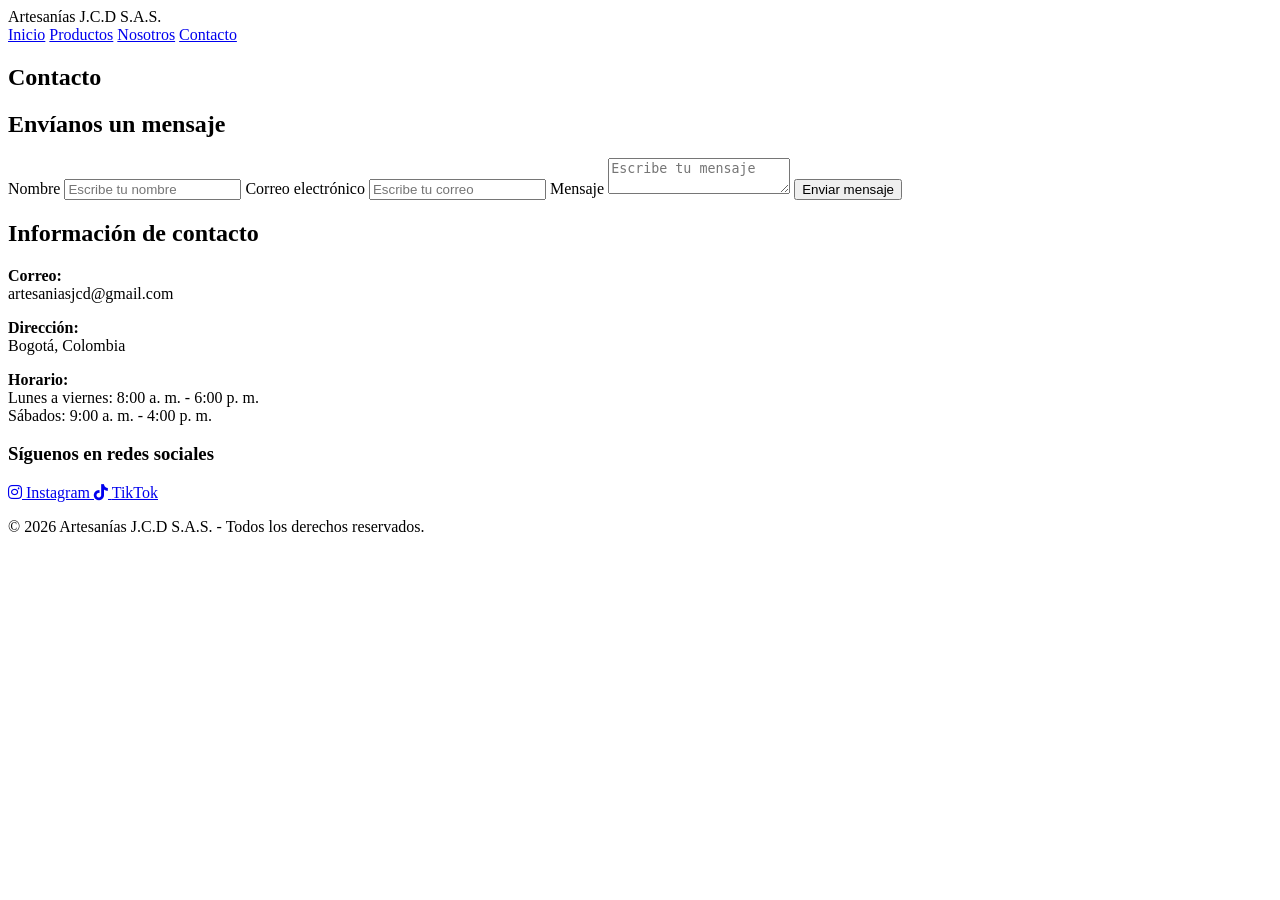
==== contacto.html @ ece06346 "Add files via upload" ====
<!DOCTYPE html>
<html lang="es">

<head>
    <meta charset="UTF-8">
    <meta name="viewport" content="width=device-width, initial-scale=1.0">

    <title>Contacto - Artesanías J.C.D S.A.S.</title>

    <link rel="stylesheet" href="css/estilos.css">

    <link rel="stylesheet"
        href="https://cdnjs.cloudflare.com/ajax/libs/font-awesome/6.5.2/css/all.min.css">

</head>

<body>

    <header>

        <div class="logo">
            Artesanías J.C.D S.A.S.
        </div>

        <nav>
            <a href="index.html">Inicio</a>
            <a href="productos.html">Productos</a>
            <a href="nosotros.html">Nosotros</a>
            <a href="contacto.html" class="activo">Contacto</a>
        </nav>

    </header>


    <main>

        <section class="contacto">

            <h1>Contacto</h1>

            <div class="contacto-contenido">


                <!-- FORMULARIO -->

                <div class="formulario">

                    <h2>Envíanos un mensaje</h2>

                    <form id="formulario-contacto" action="https://formspree.io/f/xbgjrnvz" method="POST">

                        <label for="nombre">Nombre</label>

                        <input
                            type="text"
                            id="nombre"
                            name="nombre"
                            placeholder="Escribe tu nombre"
                        >

                        <label for="correo">Correo electrónico</label>

                        <input
                            type="email"
                            id="correo"
                            name="correo"
                            placeholder="Escribe tu correo"
                        >

                        <label for="mensaje">Mensaje</label>

                        <textarea
                            id="mensaje"
                            name="mensaje"
                            placeholder="Escribe tu mensaje"
                        ></textarea>

                        <button type="submit">
                            Enviar mensaje
                        </button>

                        <p id="mensaje-formulario"></p>

                    </form>

                </div>


                <!-- INFORMACIÓN DE CONTACTO -->

                <div class="informacion-contacto">

                    <h2>Información de contacto</h2>

                    <p>
                        <strong>Correo:</strong><br>
                        artesaniasjcd@gmail.com
                    </p>

                    <p>
                        <strong>Dirección:</strong><br>
                        Bogotá, Colombia
                    </p>

                    <p>
                        <strong>Horario:</strong><br>
                        Lunes a viernes: 8:00 a. m. - 6:00 p. m.<br>
                        Sábados: 9:00 a. m. - 4:00 p. m.
                    </p>


                    <!-- REDES SOCIALES -->

                    <div class="redes-sociales">

                        <h3>Síguenos en redes sociales</h3>

                        <a href="https://www.instagram.com/j.c.d.artesanias?igsi=NG5wYnc1M2ZqN2w1" target="_blank">
                            <i class="fa-brands fa-instagram"></i>
                            <span>Instagram</span>
                        </a>

                        <a href="https://www.tiktok.com/@artesanas.j.c.d" target="_blank">
                            <i class="fa-brands fa-tiktok"></i>
                            <span>TikTok</span>
                        </a>

                    </div>

                </div>

            </div>

        </section>

    </main>


    <footer>

        <p>
            © 2026 Artesanías J.C.D S.A.S. - Todos los derechos reservados.
        </p>

    </footer>
    
    <script>

const formulario = document.getElementById("formulario-contacto");
const mensaje = document.getElementById("mensaje-formulario");

formulario.addEventListener("submit", async function(event) {

    event.preventDefault();

    const datos = new FormData(formulario);

    try {

        const respuesta = await fetch(formulario.action, {
            method: "POST",
            body: datos,
            headers: {
                "Accept": "application/json"
            }
        });

        if (respuesta.ok) {

            mensaje.textContent = "¡Mensaje enviado correctamente!";
            mensaje.style.color = "#8b5e3c";

            formulario.reset();

        } else {

            mensaje.textContent = "No se pudo enviar el mensaje. Inténtalo nuevamente.";
            mensaje.style.color = "red";

        }

    } catch (error) {

        mensaje.textContent = "Ocurrió un error. Inténtalo nuevamente.";
        mensaje.style.color = "red";

    }

});

</script>
</body>

</html>
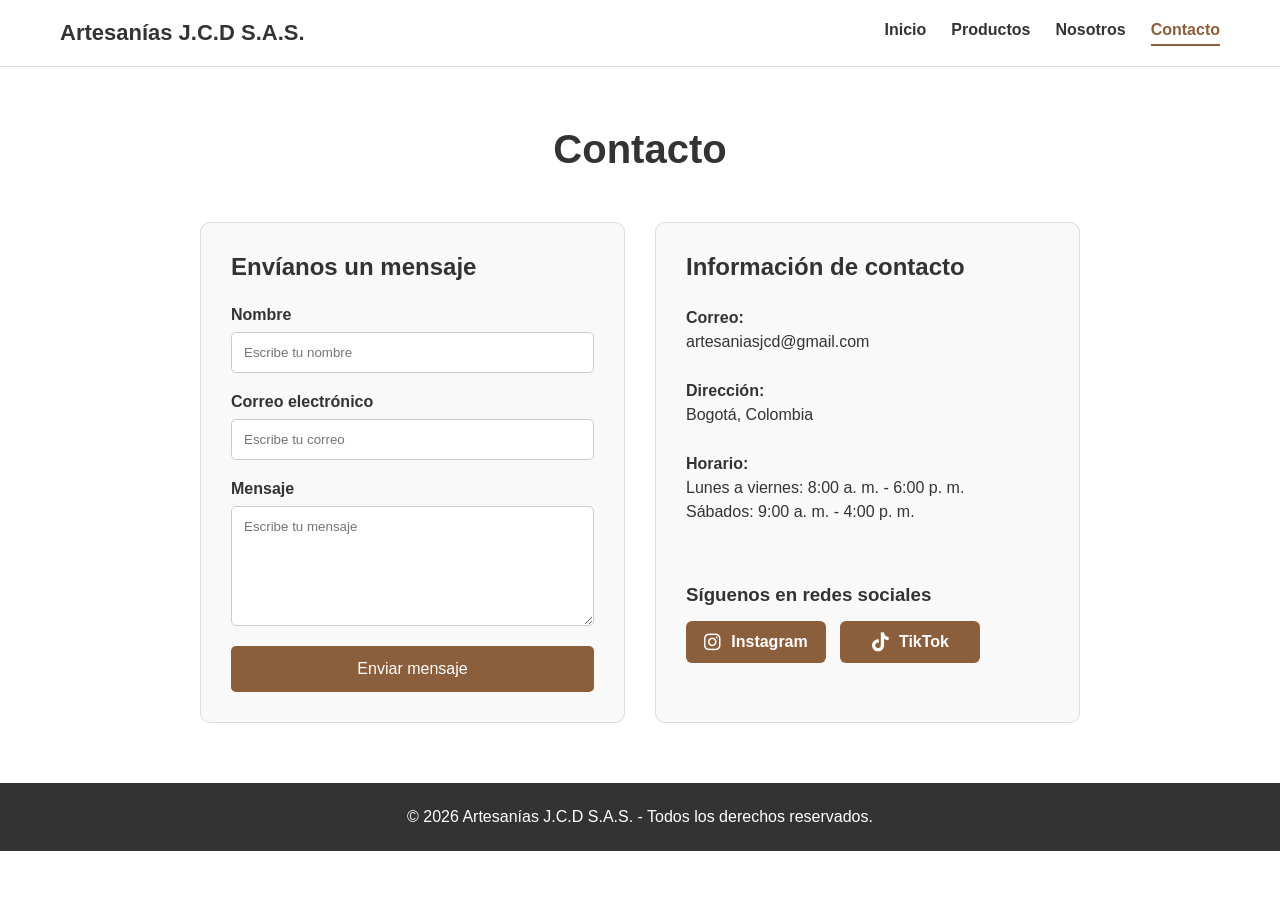
==== commit 83c5459d: "De ./css a ./CSS" ====
--- a/contacto.html
+++ b/contacto.html
@@ -7,7 +7,7 @@
 
     <title>Contacto - Artesanías J.C.D S.A.S.</title>
 
-    <link rel="stylesheet" href="css/estilos.css">
+    <link rel="stylesheet" href="./CSS/estilos.css">
 
     <link rel="stylesheet"
         href="https://cdnjs.cloudflare.com/ajax/libs/font-awesome/6.5.2/css/all.min.css">
@@ -191,4 +191,4 @@
 </script>
 </body>
 
-</html>+</html>
--- a/CSS/estilos.css
+++ b/CSS/estilos.css
@@ -0,0 +1,659 @@
+* {
+    margin: 0;
+    padding: 0;
+    box-sizing: border-box;
+}
+
+body {
+    font-family: Arial, sans-serif;
+    color: #333;
+    background-color: #ffffff;
+}
+
+header {
+    display: flex;
+    justify-content: space-between;
+    align-items: center;
+    padding: 20px 60px;
+    background-color: #ffffff;
+    border-bottom: 1px solid #ddd;
+}
+
+.logo {
+    font-size: 22px;
+    font-weight: bold;
+}
+
+nav {
+    display: flex;
+    gap: 25px;
+}
+
+nav a {
+    text-decoration: none;
+    color: #333;
+    font-weight: bold;
+}
+
+nav a:hover {
+    color: #8b5e3c;
+}
+
+nav a.activo {
+    color: #8b5e3c;
+    border-bottom: 2px solid #8b5e3c;
+    padding-bottom: 5px;
+}
+
+/* ==============================
+   PÁGINA DE INICIO
+   ============================== */
+
+.inicio {
+    min-height: 520px;
+    padding: 60px;
+
+    background-color: #f5eee8;
+
+    display: flex;
+    align-items: center;
+}
+
+.inicio-contenido {
+    width: 100%;
+    max-width: 1200px;
+    margin: auto;
+
+    display: flex;
+    align-items: center;
+    justify-content: space-between;
+
+    gap: 60px;
+}
+
+.inicio-texto {
+    flex: 1;
+    max-width: 600px;
+}
+
+.inicio-etiqueta {
+    font-size: 14px !important;
+    font-weight: bold;
+    letter-spacing: 2px;
+    color: #8b5e3c;
+    margin-bottom: 15px !important;
+}
+
+.inicio h1 {
+    font-size: 52px;
+    margin-bottom: 25px;
+}
+
+.inicio p {
+    font-size: 20px;
+    line-height: 1.6;
+    margin-bottom: 30px;
+}
+
+.inicio-imagen {
+    flex: 0 0 380px;
+    max-width: 380px;
+}
+
+.inicio-imagen img {
+    width: 380px;
+    height: 550px;
+    object-fit: cover;
+    object-position: center;
+    border-radius: 12px;
+    display: block;
+}
+
+.boton {
+    display: inline-block;
+
+    padding: 14px 28px;
+
+    background-color: #8b5e3c;
+    color: white;
+
+    text-decoration: none;
+    border-radius: 6px;
+
+    font-weight: bold;
+
+    transition: 0.2s;
+}
+
+.boton:hover {
+    opacity: 0.85;
+    transform: translateY(-2px);
+}
+
+.productos-destacados {
+    padding: 60px;
+    text-align: center;
+}
+
+.productos-destacados h2 {
+    font-size: 32px;
+    margin-bottom: 40px;
+}
+
+.productos-destacados h1 {
+    font-size: 40px;
+    margin-bottom: 50px;
+}
+
+.productos {
+    display: flex;
+    justify-content: center;
+    gap: 25px;
+    flex-wrap: nowrap;
+}
+
+.producto {
+    width: 250px;
+    min-height: 430px;
+
+    padding: 20px;
+
+    border: 1px solid #ddd;
+    border-radius: 10px;
+
+    background-color: white;
+
+    display: flex;
+    flex-direction: column;
+}
+
+.imagen-producto {
+    height: 220px;
+    display: flex;
+    align-items: center;
+    justify-content: center;
+    background-color: #eee;
+    margin-bottom: 20px;
+    overflow: hidden;
+    border-radius: 6px;
+}
+
+.imagen-producto img {
+    width: 100%;
+    height: 100%;
+    object-fit: cover;
+    display: block;
+}
+
+.producto h3 {
+    margin-bottom: 10px;
+}
+
+.producto p {
+    margin-bottom: 15px;
+    line-height: 1.5;
+}
+
+.boton-producto {
+    display: inline-block;
+
+    margin-top: auto;
+
+    padding: 10px 18px;
+
+    background-color: #8b5e3c;
+    color: white;
+
+    text-decoration: none;
+    text-align: center;
+
+    border-radius: 5px;
+
+    font-weight: bold;
+    font-size: 14px;
+}
+
+.boton-producto {
+    display: inline-block;
+
+    padding: 10px 18px;
+
+    background-color: #8b5e3c;
+    color: white;
+
+    text-decoration: none;
+    border-radius: 5px;
+
+    font-weight: bold;
+    font-size: 14px;
+}
+
+.boton-producto:hover {
+    opacity: 0.85;
+}
+
+footer {
+    padding: 25px;
+    text-align: center;
+    background-color: #333;
+    color: white;
+}
+
+.imagen-producto img {
+    width: 100%;
+    height: 200px;
+    object-fit: cover;
+    display: block;
+}
+.nosotros {
+    padding: 60px;
+    max-width: 1000px;
+    margin: auto;
+}
+
+.nosotros h1 {
+    text-align: center;
+    font-size: 40px;
+    margin-bottom: 50px;
+}
+
+.informacion {
+    display: flex;
+    flex-direction: column;
+    gap: 30px;
+}
+
+.bloque {
+    padding: 30px;
+    border: 1px solid #ddd;
+    border-radius: 10px;
+    background-color: #f9f9f9;
+}
+
+.bloque h2 {
+    margin-bottom: 15px;
+    color: #8b5e3c;
+}
+
+.bloque p {
+    line-height: 1.7;
+}
+.contacto {
+    padding: 60px;
+    max-width: 1000px;
+    margin: auto;
+}
+
+.contacto h1 {
+    text-align: center;
+    font-size: 40px;
+    margin-bottom: 50px;
+}
+
+.contacto-contenido {
+    display: flex;
+    gap: 30px;
+}
+
+.formulario,
+.informacion-contacto {
+    flex: 1;
+    padding: 30px;
+    border: 1px solid #ddd;
+    border-radius: 10px;
+    background-color: #f9f9f9;
+}
+
+.formulario h2,
+.informacion-contacto h2 {
+    margin-bottom: 25px;
+}
+
+.formulario form {
+    display: flex;
+    flex-direction: column;
+}
+
+.formulario label {
+    margin-bottom: 8px;
+    font-weight: bold;
+}
+
+.formulario input,
+.formulario textarea {
+    padding: 12px;
+    margin-bottom: 20px;
+    border: 1px solid #ccc;
+    border-radius: 5px;
+    font-family: Arial, sans-serif;
+}
+
+.formulario textarea {
+    height: 120px;
+    resize: vertical;
+}
+
+.formulario button {
+    padding: 14px;
+    border: none;
+    border-radius: 5px;
+    background-color: #8b5e3c;
+    color: white;
+    font-size: 16px;
+    cursor: pointer;
+}
+
+.formulario button:hover {
+    opacity: 0.85;
+}
+
+.informacion-contacto p {
+    margin-bottom: 25px;
+    line-height: 1.5;
+}
+.proceso {
+    margin-top: 50px;
+    padding: 30px;
+    border: 1px solid #ddd;
+    border-radius: 10px;
+    background-color: #f9f9f9;
+    text-align: center;
+}
+
+.proceso h2 {
+    color: #8b5e3c;
+    margin-bottom: 15px;
+}
+
+.proceso p {
+    line-height: 1.7;
+    margin-bottom: 25px;
+}
+
+.proceso-imagen img {
+    width: 100%;
+    max-width: 800px;
+    height: 400px;
+    object-fit: cover;
+    border-radius: 10px;
+}
+
+.porque-elegirnos {
+    padding: 60px;
+    text-align: center;
+    background-color: #f9f9f9;
+}
+
+.porque-elegirnos h2 {
+    font-size: 32px;
+    margin-bottom: 40px;
+}
+
+.razones {
+    max-width: 1000px;
+    margin: auto;
+
+    display: flex;
+    justify-content: center;
+    gap: 30px;
+}
+
+.razon {
+    flex: 1;
+    padding: 30px;
+
+    background-color: white;
+    border: 1px solid #ddd;
+    border-radius: 10px;
+}
+
+.razon i {
+    font-size: 35px;
+    color: #8b5e3c;
+    margin-bottom: 20px;
+}
+
+.razon h3 {
+    margin-bottom: 15px;
+}
+
+.razon p {
+    line-height: 1.6;
+}
+
+.productos-pagina {
+    padding: 60px;
+    max-width: 1200px;
+    margin: auto;
+    text-align: center;
+}
+
+.productos-pagina h1 {
+    font-size: 40px;
+    margin-bottom: 15px;
+}
+
+.descripcion-productos {
+    font-size: 18px;
+    line-height: 1.6;
+    margin-bottom: 50px;
+}
+
+.catalogo {
+    display: grid;
+    grid-template-columns: repeat(2, 1fr);
+    gap: 30px;
+}
+
+.producto-catalogo {
+    display: flex;
+    gap: 25px;
+
+    padding: 20px;
+
+    border: 1px solid #ddd;
+    border-radius: 10px;
+
+    background-color: #f9f9f9;
+
+    text-align: left;
+}
+
+.imagen-catalogo {
+    width: 200px;
+    min-width: 200px;
+    height: 250px;
+
+    overflow: hidden;
+    border-radius: 8px;
+}
+
+.imagen-catalogo img {
+    width: 100%;
+    height: 100%;
+
+    object-fit: cover;
+}
+
+.info-producto {
+    display: flex;
+    flex-direction: column;
+}
+
+.info-producto h2 {
+    margin-bottom: 15px;
+}
+
+.info-producto p {
+    line-height: 1.5;
+    margin-bottom: 15px;
+}
+
+.precio {
+    font-size: 20px;
+    font-weight: bold;
+    color: #8b5e3c;
+}
+
+.info-producto .boton-producto {
+    margin-top: auto;
+    width: fit-content;
+}
+
+@media (max-width: 768px) {
+
+    .porque-elegirnos {
+        padding: 40px 20px;
+    }
+
+    .razones {
+        flex-direction: column;
+        gap: 20px;
+    }
+
+    .razon {
+        width: 100%;
+    }
+
+        .inicio {
+        padding: 40px 20px;
+    }
+
+    .inicio-contenido {
+        flex-direction: column;
+        gap: 35px;
+        text-align: center;
+    }
+
+    .inicio h1 {
+        font-size: 38px;
+    }
+
+    .inicio p {
+        font-size: 17px;
+    }
+
+    .inicio-imagen {
+        width: 100%;
+        max-width: 380px;
+    }
+
+    .inicio-imagen img {
+        width: 100%;
+        height: 500px;
+        object-fit: cover;
+        border-radius: 12px;
+    }
+
+    header {
+        flex-direction: column;
+        gap: 15px;
+        padding: 20px;
+    }
+
+    nav {
+        gap: 15px;
+        flex-wrap: wrap;
+        justify-content: center;
+    }
+
+    .inicio {
+        min-height: 400px;
+        padding: 30px 20px;
+    }
+
+    .inicio h1 {
+        font-size: 35px;
+    }
+
+    .inicio p {
+        font-size: 17px;
+    }
+
+    .productos-destacados {
+        padding: 40px 20px;
+    }
+
+    .productos {
+        flex-wrap: wrap;
+    }
+
+    .producto {
+        width: 45%;
+    }
+
+    .nosotros {
+        padding: 40px 20px;
+    }
+
+    .contacto {
+        padding: 40px 20px;
+    }
+
+    .contacto-contenido {
+        flex-direction: column;
+    }
+
+    .proceso-imagen img {
+        height: 300px;
+    }
+
+        .productos-pagina {
+        padding: 40px 20px;
+    }
+
+    .catalogo {
+        grid-template-columns: 1fr;
+    }
+
+    .producto-catalogo {
+        flex-direction: column;
+    }
+
+    .imagen-catalogo {
+        width: 100%;
+        height: 300px;
+    }
+
+    .info-producto .boton-producto {
+        width: 100%;
+        margin-top: 10px;
+    }
+
+}
+.redes-sociales {
+    margin-top: 60px;
+}
+
+.redes-sociales h3 {
+    margin-bottom: 15px;
+}
+
+.redes-sociales a {
+    display: inline-flex;
+    align-items: center;
+    justify-content: center;
+    gap: 10px;
+
+    width: 140px;
+    height: 42px;
+
+    margin-right: 10px;
+    margin-bottom: 10px;
+
+    background-color: #8b5e3c;
+    color: white;
+
+    text-decoration: none;
+    border-radius: 6px;
+
+    font-weight: bold;
+}
+
+.redes-sociales a:hover {
+    opacity: 0.85;
+}
+
+.redes-sociales i {
+    font-size: 19px;
+}
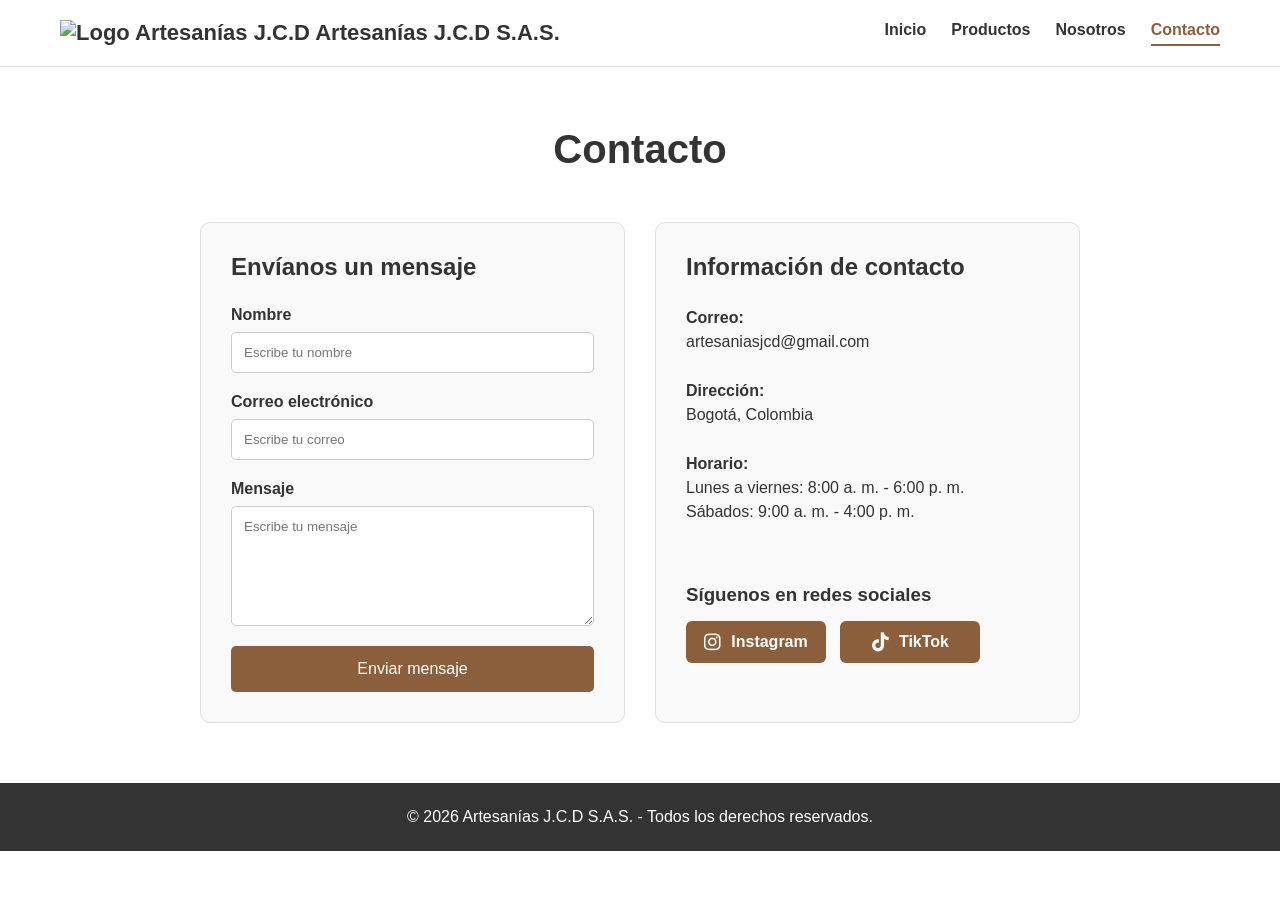
==== commit 6fc41dee: "Update logo and fix HTML structure in contacto.html Updated the logo in the header and ensured HTML " ====
--- a/contacto.html
+++ b/contacto.html
@@ -19,7 +19,8 @@
     <header>
 
         <div class="logo">
-            Artesanías J.C.D S.A.S.
+            <img src="./img/Logo.png" alt="Logo Artesanías J.C.D">
+            <span>Artesanías J.C.D S.A.S.</span>
         </div>
 
         <nav>
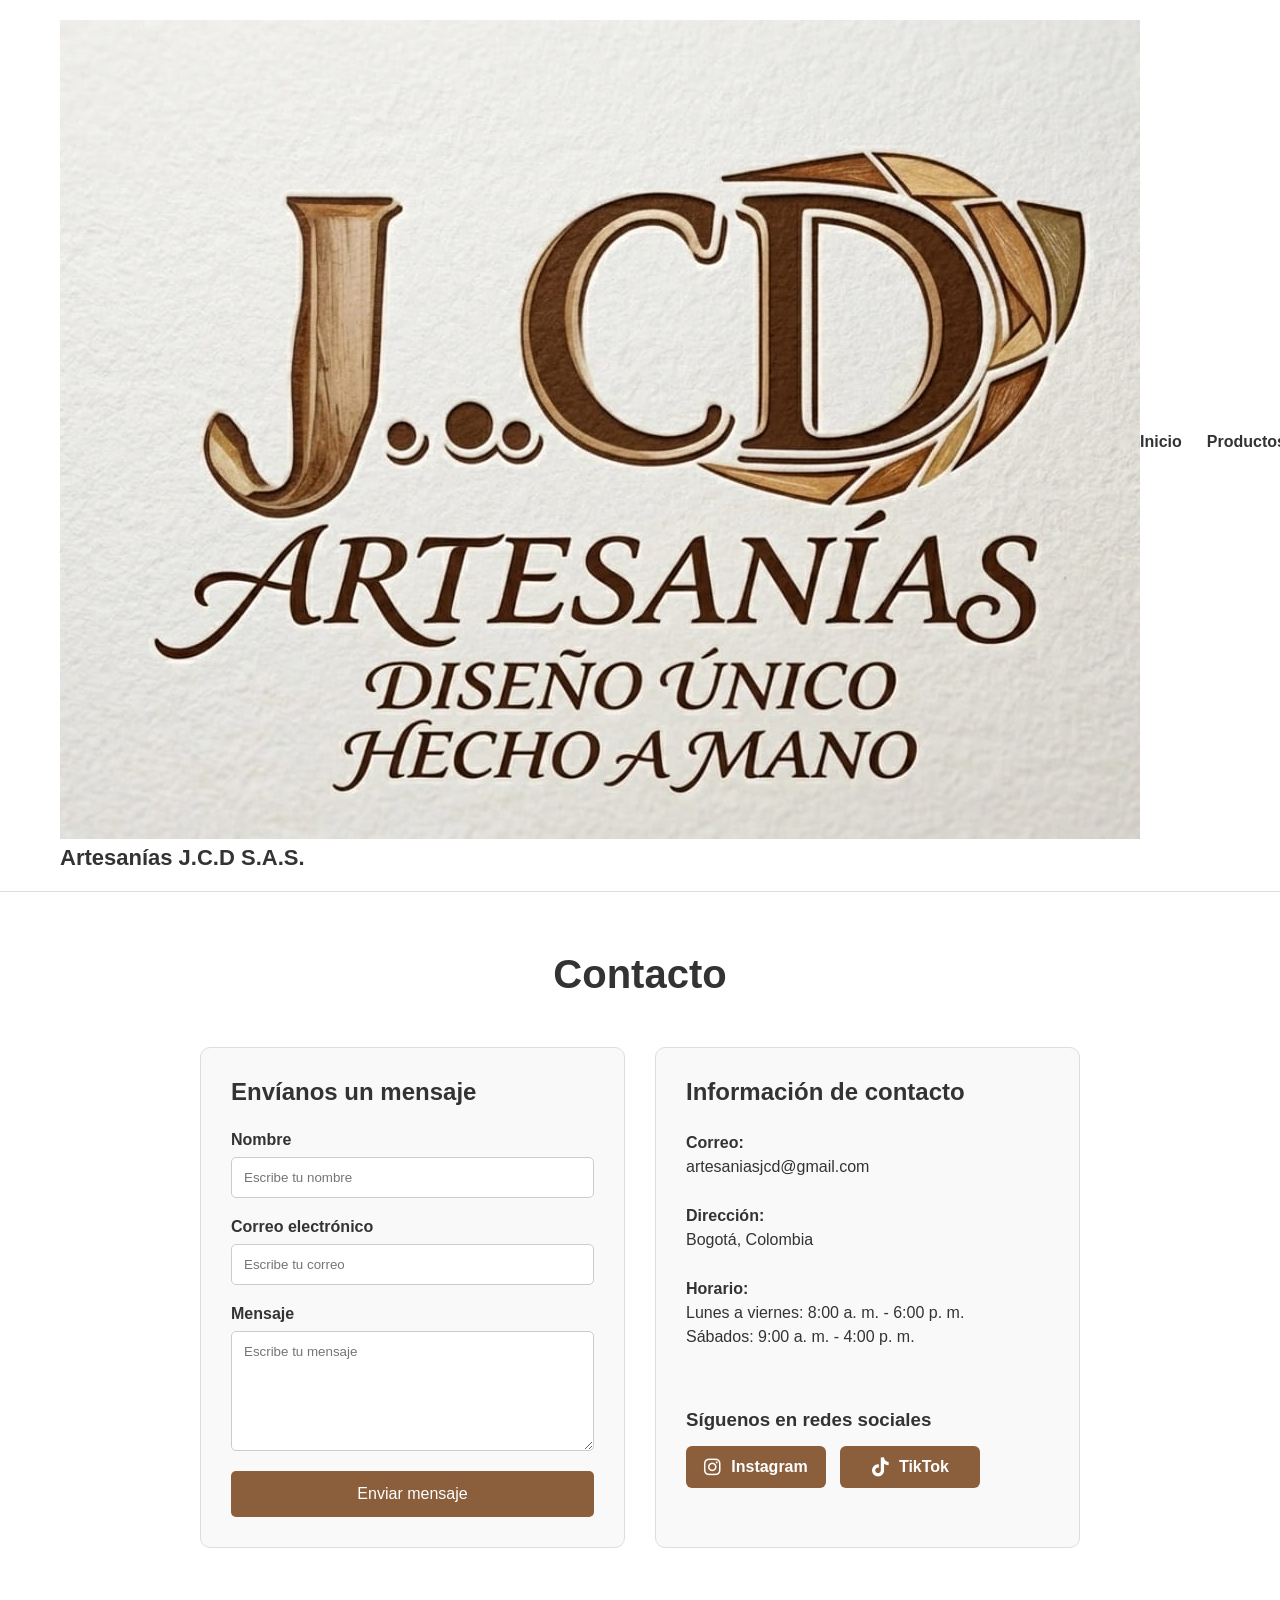
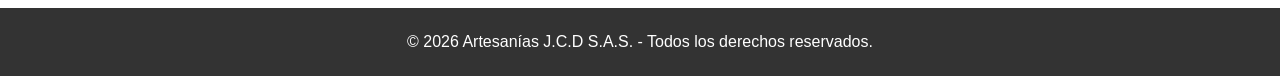
==== commit 0061ec4e: "Change logo image from Logo.png to Logo.jpeg Updated the logo image source from Logo.png to Logo.jpe" ====
--- a/contacto.html
+++ b/contacto.html
@@ -19,7 +19,7 @@
     <header>
 
         <div class="logo">
-            <img src="./img/Logo.png" alt="Logo Artesanías J.C.D">
+            <img src="./img/Logo.jpeg" alt="Logo Artesanías J.C.D">
             <span>Artesanías J.C.D S.A.S.</span>
         </div>
 
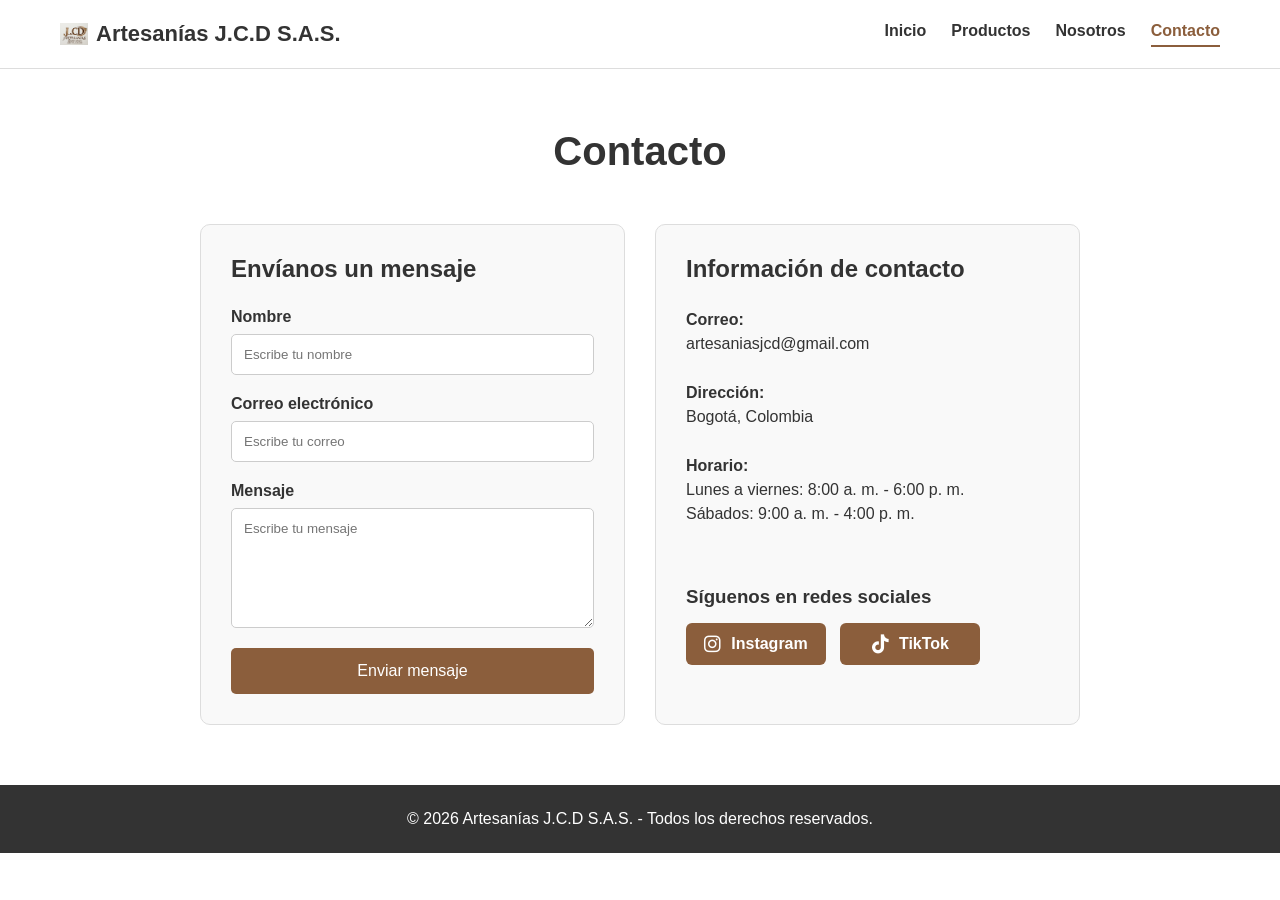
==== commit 245be58c: "Guardar cambios locales" ====
--- a/contacto.html
+++ b/contacto.html
@@ -1,195 +1,195 @@
-<!DOCTYPE html>
-<html lang="es">
-
-<head>
-    <meta charset="UTF-8">
-    <meta name="viewport" content="width=device-width, initial-scale=1.0">
-
-    <title>Contacto - Artesanías J.C.D S.A.S.</title>
-
-    <link rel="stylesheet" href="./CSS/estilos.css">
-
-    <link rel="stylesheet"
-        href="https://cdnjs.cloudflare.com/ajax/libs/font-awesome/6.5.2/css/all.min.css">
-
-</head>
-
-<body>
-
-    <header>
-
-        <div class="logo">
-            <img src="./img/Logo.jpeg" alt="Logo Artesanías J.C.D">
-            <span>Artesanías J.C.D S.A.S.</span>
-        </div>
-
-        <nav>
-            <a href="index.html">Inicio</a>
-            <a href="productos.html">Productos</a>
-            <a href="nosotros.html">Nosotros</a>
-            <a href="contacto.html" class="activo">Contacto</a>
-        </nav>
-
-    </header>
-
-
-    <main>
-
-        <section class="contacto">
-
-            <h1>Contacto</h1>
-
-            <div class="contacto-contenido">
-
-
-                <!-- FORMULARIO -->
-
-                <div class="formulario">
-
-                    <h2>Envíanos un mensaje</h2>
-
-                    <form id="formulario-contacto" action="https://formspree.io/f/xbgjrnvz" method="POST">
-
-                        <label for="nombre">Nombre</label>
-
-                        <input
-                            type="text"
-                            id="nombre"
-                            name="nombre"
-                            placeholder="Escribe tu nombre"
-                        >
-
-                        <label for="correo">Correo electrónico</label>
-
-                        <input
-                            type="email"
-                            id="correo"
-                            name="correo"
-                            placeholder="Escribe tu correo"
-                        >
-
-                        <label for="mensaje">Mensaje</label>
-
-                        <textarea
-                            id="mensaje"
-                            name="mensaje"
-                            placeholder="Escribe tu mensaje"
-                        ></textarea>
-
-                        <button type="submit">
-                            Enviar mensaje
-                        </button>
-
-                        <p id="mensaje-formulario"></p>
-
-                    </form>
-
-                </div>
-
-
-                <!-- INFORMACIÓN DE CONTACTO -->
-
-                <div class="informacion-contacto">
-
-                    <h2>Información de contacto</h2>
-
-                    <p>
-                        <strong>Correo:</strong><br>
-                        artesaniasjcd@gmail.com
-                    </p>
-
-                    <p>
-                        <strong>Dirección:</strong><br>
-                        Bogotá, Colombia
-                    </p>
-
-                    <p>
-                        <strong>Horario:</strong><br>
-                        Lunes a viernes: 8:00 a. m. - 6:00 p. m.<br>
-                        Sábados: 9:00 a. m. - 4:00 p. m.
-                    </p>
-
-
-                    <!-- REDES SOCIALES -->
-
-                    <div class="redes-sociales">
-
-                        <h3>Síguenos en redes sociales</h3>
-
-                        <a href="https://www.instagram.com/j.c.d.artesanias?igsi=NG5wYnc1M2ZqN2w1" target="_blank">
-                            <i class="fa-brands fa-instagram"></i>
-                            <span>Instagram</span>
-                        </a>
-
-                        <a href="https://www.tiktok.com/@artesanas.j.c.d" target="_blank">
-                            <i class="fa-brands fa-tiktok"></i>
-                            <span>TikTok</span>
-                        </a>
-
-                    </div>
-
-                </div>
-
-            </div>
-
-        </section>
-
-    </main>
-
-
-    <footer>
-
-        <p>
-            © 2026 Artesanías J.C.D S.A.S. - Todos los derechos reservados.
-        </p>
-
-    </footer>
-    
-    <script>
-
-const formulario = document.getElementById("formulario-contacto");
-const mensaje = document.getElementById("mensaje-formulario");
-
-formulario.addEventListener("submit", async function(event) {
-
-    event.preventDefault();
-
-    const datos = new FormData(formulario);
-
-    try {
-
-        const respuesta = await fetch(formulario.action, {
-            method: "POST",
-            body: datos,
-            headers: {
-                "Accept": "application/json"
-            }
-        });
-
-        if (respuesta.ok) {
-
-            mensaje.textContent = "¡Mensaje enviado correctamente!";
-            mensaje.style.color = "#8b5e3c";
-
-            formulario.reset();
-
-        } else {
-
-            mensaje.textContent = "No se pudo enviar el mensaje. Inténtalo nuevamente.";
-            mensaje.style.color = "red";
-
-        }
-
-    } catch (error) {
-
-        mensaje.textContent = "Ocurrió un error. Inténtalo nuevamente.";
-        mensaje.style.color = "red";
-
-    }
-
-});
-
-</script>
-</body>
-
-</html>
+<!DOCTYPE html>
+<html lang="es">
+
+<head>
+    <meta charset="UTF-8">
+    <meta name="viewport" content="width=device-width, initial-scale=1.0">
+
+    <title>Contacto - Artesanías J.C.D S.A.S.</title>
+
+    <link rel="stylesheet" href="./CSS/estilos.css">
+
+    <link rel="stylesheet"
+        href="https://cdnjs.cloudflare.com/ajax/libs/font-awesome/6.5.2/css/all.min.css">
+
+</head>
+
+<body>
+
+    <header>
+
+        <div class="logo">
+            <img src="./img/Logo.jpeg" alt="Logo Artesanías J.C.D">
+            <span>Artesanías J.C.D S.A.S.</span>
+        </div>
+
+        <nav>
+            <a href="index.html">Inicio</a>
+            <a href="productos.html">Productos</a>
+            <a href="nosotros.html">Nosotros</a>
+            <a href="contacto.html" class="activo">Contacto</a>
+        </nav>
+
+    </header>
+
+
+    <main>
+
+        <section class="contacto">
+
+            <h1>Contacto</h1>
+
+            <div class="contacto-contenido">
+
+
+                <!-- FORMULARIO -->
+
+                <div class="formulario">
+
+                    <h2>Envíanos un mensaje</h2>
+
+                    <form id="formulario-contacto" action="https://formspree.io/f/xbgjrnvz" method="POST">
+
+                        <label for="nombre">Nombre</label>
+
+                        <input
+                            type="text"
+                            id="nombre"
+                            name="nombre"
+                            placeholder="Escribe tu nombre"
+                        >
+
+                        <label for="correo">Correo electrónico</label>
+
+                        <input
+                            type="email"
+                            id="correo"
+                            name="correo"
+                            placeholder="Escribe tu correo"
+                        >
+
+                        <label for="mensaje">Mensaje</label>
+
+                        <textarea
+                            id="mensaje"
+                            name="mensaje"
+                            placeholder="Escribe tu mensaje"
+                        ></textarea>
+
+                        <button type="submit">
+                            Enviar mensaje
+                        </button>
+
+                        <p id="mensaje-formulario"></p>
+
+                    </form>
+
+                </div>
+
+
+                <!-- INFORMACIÓN DE CONTACTO -->
+
+                <div class="informacion-contacto">
+
+                    <h2>Información de contacto</h2>
+
+                    <p>
+                        <strong>Correo:</strong><br>
+                        artesaniasjcd@gmail.com
+                    </p>
+
+                    <p>
+                        <strong>Dirección:</strong><br>
+                        Bogotá, Colombia
+                    </p>
+
+                    <p>
+                        <strong>Horario:</strong><br>
+                        Lunes a viernes: 8:00 a. m. - 6:00 p. m.<br>
+                        Sábados: 9:00 a. m. - 4:00 p. m.
+                    </p>
+
+
+                    <!-- REDES SOCIALES -->
+
+                    <div class="redes-sociales">
+
+                        <h3>Síguenos en redes sociales</h3>
+
+                        <a href="https://www.instagram.com/j.c.d.artesanias?igsi=NG5wYnc1M2ZqN2w1" target="_blank">
+                            <i class="fa-brands fa-instagram"></i>
+                            <span>Instagram</span>
+                        </a>
+
+                        <a href="https://www.tiktok.com/@artesanas.j.c.d" target="_blank">
+                            <i class="fa-brands fa-tiktok"></i>
+                            <span>TikTok</span>
+                        </a>
+
+                    </div>
+
+                </div>
+
+            </div>
+
+        </section>
+
+    </main>
+
+
+    <footer>
+
+        <p>
+            © 2026 Artesanías J.C.D S.A.S. - Todos los derechos reservados.
+        </p>
+
+    </footer>
+    
+    <script>
+
+const formulario = document.getElementById("formulario-contacto");
+const mensaje = document.getElementById("mensaje-formulario");
+
+formulario.addEventListener("submit", async function(event) {
+
+    event.preventDefault();
+
+    const datos = new FormData(formulario);
+
+    try {
+
+        const respuesta = await fetch(formulario.action, {
+            method: "POST",
+            body: datos,
+            headers: {
+                "Accept": "application/json"
+            }
+        });
+
+        if (respuesta.ok) {
+
+            mensaje.textContent = "¡Mensaje enviado correctamente!";
+            mensaje.style.color = "#8b5e3c";
+
+            formulario.reset();
+
+        } else {
+
+            mensaje.textContent = "No se pudo enviar el mensaje. Inténtalo nuevamente.";
+            mensaje.style.color = "red";
+
+        }
+
+    } catch (error) {
+
+        mensaje.textContent = "Ocurrió un error. Inténtalo nuevamente.";
+        mensaje.style.color = "red";
+
+    }
+
+});
+
+</script>
+</body>
+
+</html>
--- a/CSS/estilos.css
+++ b/CSS/estilos.css
@@ -1,659 +1,686 @@
-* {
-    margin: 0;
-    padding: 0;
-    box-sizing: border-box;
-}
-
-body {
-    font-family: Arial, sans-serif;
-    color: #333;
-    background-color: #ffffff;
-}
-
-header {
-    display: flex;
-    justify-content: space-between;
-    align-items: center;
-    padding: 20px 60px;
-    background-color: #ffffff;
-    border-bottom: 1px solid #ddd;
-}
-
-.logo {
-    font-size: 22px;
-    font-weight: bold;
-}
-
-nav {
-    display: flex;
-    gap: 25px;
-}
-
-nav a {
-    text-decoration: none;
-    color: #333;
-    font-weight: bold;
-}
-
-nav a:hover {
-    color: #8b5e3c;
-}
-
-nav a.activo {
-    color: #8b5e3c;
-    border-bottom: 2px solid #8b5e3c;
-    padding-bottom: 5px;
-}
-
-/* ==============================
-   PÁGINA DE INICIO
-   ============================== */
-
-.inicio {
-    min-height: 520px;
-    padding: 60px;
-
-    background-color: #f5eee8;
-
-    display: flex;
-    align-items: center;
-}
-
-.inicio-contenido {
-    width: 100%;
-    max-width: 1200px;
-    margin: auto;
-
-    display: flex;
-    align-items: center;
-    justify-content: space-between;
-
-    gap: 60px;
-}
-
-.inicio-texto {
-    flex: 1;
-    max-width: 600px;
-}
-
-.inicio-etiqueta {
-    font-size: 14px !important;
-    font-weight: bold;
-    letter-spacing: 2px;
-    color: #8b5e3c;
-    margin-bottom: 15px !important;
-}
-
-.inicio h1 {
-    font-size: 52px;
-    margin-bottom: 25px;
-}
-
-.inicio p {
-    font-size: 20px;
-    line-height: 1.6;
-    margin-bottom: 30px;
-}
-
-.inicio-imagen {
-    flex: 0 0 380px;
-    max-width: 380px;
-}
-
-.inicio-imagen img {
-    width: 380px;
-    height: 550px;
-    object-fit: cover;
-    object-position: center;
-    border-radius: 12px;
-    display: block;
-}
-
-.boton {
-    display: inline-block;
-
-    padding: 14px 28px;
-
-    background-color: #8b5e3c;
-    color: white;
-
-    text-decoration: none;
-    border-radius: 6px;
-
-    font-weight: bold;
-
-    transition: 0.2s;
-}
-
-.boton:hover {
-    opacity: 0.85;
-    transform: translateY(-2px);
-}
-
-.productos-destacados {
-    padding: 60px;
-    text-align: center;
-}
-
-.productos-destacados h2 {
-    font-size: 32px;
-    margin-bottom: 40px;
-}
-
-.productos-destacados h1 {
-    font-size: 40px;
-    margin-bottom: 50px;
-}
-
-.productos {
-    display: flex;
-    justify-content: center;
-    gap: 25px;
-    flex-wrap: nowrap;
-}
-
-.producto {
-    width: 250px;
-    min-height: 430px;
-
-    padding: 20px;
-
-    border: 1px solid #ddd;
-    border-radius: 10px;
-
-    background-color: white;
-
-    display: flex;
-    flex-direction: column;
-}
-
-.imagen-producto {
-    height: 220px;
-    display: flex;
-    align-items: center;
-    justify-content: center;
-    background-color: #eee;
-    margin-bottom: 20px;
-    overflow: hidden;
-    border-radius: 6px;
-}
-
-.imagen-producto img {
-    width: 100%;
-    height: 100%;
-    object-fit: cover;
-    display: block;
-}
-
-.producto h3 {
-    margin-bottom: 10px;
-}
-
-.producto p {
-    margin-bottom: 15px;
-    line-height: 1.5;
-}
-
-.boton-producto {
-    display: inline-block;
-
-    margin-top: auto;
-
-    padding: 10px 18px;
-
-    background-color: #8b5e3c;
-    color: white;
-
-    text-decoration: none;
-    text-align: center;
-
-    border-radius: 5px;
-
-    font-weight: bold;
-    font-size: 14px;
-}
-
-.boton-producto {
-    display: inline-block;
-
-    padding: 10px 18px;
-
-    background-color: #8b5e3c;
-    color: white;
-
-    text-decoration: none;
-    border-radius: 5px;
-
-    font-weight: bold;
-    font-size: 14px;
-}
-
-.boton-producto:hover {
-    opacity: 0.85;
-}
-
-footer {
-    padding: 25px;
-    text-align: center;
-    background-color: #333;
-    color: white;
-}
-
-.imagen-producto img {
-    width: 100%;
-    height: 200px;
-    object-fit: cover;
-    display: block;
-}
-.nosotros {
-    padding: 60px;
-    max-width: 1000px;
-    margin: auto;
-}
-
-.nosotros h1 {
-    text-align: center;
-    font-size: 40px;
-    margin-bottom: 50px;
-}
-
-.informacion {
-    display: flex;
-    flex-direction: column;
-    gap: 30px;
-}
-
-.bloque {
-    padding: 30px;
-    border: 1px solid #ddd;
-    border-radius: 10px;
-    background-color: #f9f9f9;
-}
-
-.bloque h2 {
-    margin-bottom: 15px;
-    color: #8b5e3c;
-}
-
-.bloque p {
-    line-height: 1.7;
-}
-.contacto {
-    padding: 60px;
-    max-width: 1000px;
-    margin: auto;
-}
-
-.contacto h1 {
-    text-align: center;
-    font-size: 40px;
-    margin-bottom: 50px;
-}
-
-.contacto-contenido {
-    display: flex;
-    gap: 30px;
-}
-
-.formulario,
-.informacion-contacto {
-    flex: 1;
-    padding: 30px;
-    border: 1px solid #ddd;
-    border-radius: 10px;
-    background-color: #f9f9f9;
-}
-
-.formulario h2,
-.informacion-contacto h2 {
-    margin-bottom: 25px;
-}
-
-.formulario form {
-    display: flex;
-    flex-direction: column;
-}
-
-.formulario label {
-    margin-bottom: 8px;
-    font-weight: bold;
-}
-
-.formulario input,
-.formulario textarea {
-    padding: 12px;
-    margin-bottom: 20px;
-    border: 1px solid #ccc;
-    border-radius: 5px;
-    font-family: Arial, sans-serif;
-}
-
-.formulario textarea {
-    height: 120px;
-    resize: vertical;
-}
-
-.formulario button {
-    padding: 14px;
-    border: none;
-    border-radius: 5px;
-    background-color: #8b5e3c;
-    color: white;
-    font-size: 16px;
-    cursor: pointer;
-}
-
-.formulario button:hover {
-    opacity: 0.85;
-}
-
-.informacion-contacto p {
-    margin-bottom: 25px;
-    line-height: 1.5;
-}
-.proceso {
-    margin-top: 50px;
-    padding: 30px;
-    border: 1px solid #ddd;
-    border-radius: 10px;
-    background-color: #f9f9f9;
-    text-align: center;
-}
-
-.proceso h2 {
-    color: #8b5e3c;
-    margin-bottom: 15px;
-}
-
-.proceso p {
-    line-height: 1.7;
-    margin-bottom: 25px;
-}
-
-.proceso-imagen img {
-    width: 100%;
-    max-width: 800px;
-    height: 400px;
-    object-fit: cover;
-    border-radius: 10px;
-}
-
-.porque-elegirnos {
-    padding: 60px;
-    text-align: center;
-    background-color: #f9f9f9;
-}
-
-.porque-elegirnos h2 {
-    font-size: 32px;
-    margin-bottom: 40px;
-}
-
-.razones {
-    max-width: 1000px;
-    margin: auto;
-
-    display: flex;
-    justify-content: center;
-    gap: 30px;
-}
-
-.razon {
-    flex: 1;
-    padding: 30px;
-
-    background-color: white;
-    border: 1px solid #ddd;
-    border-radius: 10px;
-}
-
-.razon i {
-    font-size: 35px;
-    color: #8b5e3c;
-    margin-bottom: 20px;
-}
-
-.razon h3 {
-    margin-bottom: 15px;
-}
-
-.razon p {
-    line-height: 1.6;
-}
-
-.productos-pagina {
-    padding: 60px;
-    max-width: 1200px;
-    margin: auto;
-    text-align: center;
-}
-
-.productos-pagina h1 {
-    font-size: 40px;
-    margin-bottom: 15px;
-}
-
-.descripcion-productos {
-    font-size: 18px;
-    line-height: 1.6;
-    margin-bottom: 50px;
-}
-
-.catalogo {
-    display: grid;
-    grid-template-columns: repeat(2, 1fr);
-    gap: 30px;
-}
-
-.producto-catalogo {
-    display: flex;
-    gap: 25px;
-
-    padding: 20px;
-
-    border: 1px solid #ddd;
-    border-radius: 10px;
-
-    background-color: #f9f9f9;
-
-    text-align: left;
-}
-
-.imagen-catalogo {
-    width: 200px;
-    min-width: 200px;
-    height: 250px;
-
-    overflow: hidden;
-    border-radius: 8px;
-}
-
-.imagen-catalogo img {
-    width: 100%;
-    height: 100%;
-
-    object-fit: cover;
-}
-
-.info-producto {
-    display: flex;
-    flex-direction: column;
-}
-
-.info-producto h2 {
-    margin-bottom: 15px;
-}
-
-.info-producto p {
-    line-height: 1.5;
-    margin-bottom: 15px;
-}
-
-.precio {
-    font-size: 20px;
-    font-weight: bold;
-    color: #8b5e3c;
-}
-
-.info-producto .boton-producto {
-    margin-top: auto;
-    width: fit-content;
-}
-
-@media (max-width: 768px) {
-
-    .porque-elegirnos {
-        padding: 40px 20px;
-    }
-
-    .razones {
-        flex-direction: column;
-        gap: 20px;
-    }
-
-    .razon {
-        width: 100%;
-    }
-
-        .inicio {
-        padding: 40px 20px;
-    }
-
-    .inicio-contenido {
-        flex-direction: column;
-        gap: 35px;
-        text-align: center;
-    }
-
-    .inicio h1 {
-        font-size: 38px;
-    }
-
-    .inicio p {
-        font-size: 17px;
-    }
-
-    .inicio-imagen {
-        width: 100%;
-        max-width: 380px;
-    }
-
-    .inicio-imagen img {
-        width: 100%;
-        height: 500px;
-        object-fit: cover;
-        border-radius: 12px;
-    }
-
-    header {
-        flex-direction: column;
-        gap: 15px;
-        padding: 20px;
-    }
-
-    nav {
-        gap: 15px;
-        flex-wrap: wrap;
-        justify-content: center;
-    }
-
-    .inicio {
-        min-height: 400px;
-        padding: 30px 20px;
-    }
-
-    .inicio h1 {
-        font-size: 35px;
-    }
-
-    .inicio p {
-        font-size: 17px;
-    }
-
-    .productos-destacados {
-        padding: 40px 20px;
-    }
-
-    .productos {
-        flex-wrap: wrap;
-    }
-
-    .producto {
-        width: 45%;
-    }
-
-    .nosotros {
-        padding: 40px 20px;
-    }
-
-    .contacto {
-        padding: 40px 20px;
-    }
-
-    .contacto-contenido {
-        flex-direction: column;
-    }
-
-    .proceso-imagen img {
-        height: 300px;
-    }
-
-        .productos-pagina {
-        padding: 40px 20px;
-    }
-
-    .catalogo {
-        grid-template-columns: 1fr;
-    }
-
-    .producto-catalogo {
-        flex-direction: column;
-    }
-
-    .imagen-catalogo {
-        width: 100%;
-        height: 300px;
-    }
-
-    .info-producto .boton-producto {
-        width: 100%;
-        margin-top: 10px;
-    }
-
-}
-.redes-sociales {
-    margin-top: 60px;
-}
-
-.redes-sociales h3 {
-    margin-bottom: 15px;
-}
-
-.redes-sociales a {
-    display: inline-flex;
-    align-items: center;
-    justify-content: center;
-    gap: 10px;
-
-    width: 140px;
-    height: 42px;
-
-    margin-right: 10px;
-    margin-bottom: 10px;
-
-    background-color: #8b5e3c;
-    color: white;
-
-    text-decoration: none;
-    border-radius: 6px;
-
-    font-weight: bold;
-}
-
-.redes-sociales a:hover {
-    opacity: 0.85;
-}
-
-.redes-sociales i {
-    font-size: 19px;
-}+* {
+    margin: 0;
+    padding: 0;
+    box-sizing: border-box;
+}
+
+body {
+    font-family: Arial, sans-serif;
+    color: #333;
+    background-color: #ffffff;
+}
+
+header {
+    display: flex;
+    justify-content: space-between;
+    align-items: center;
+    padding: 20px 60px;
+    background-color: #ffffff;
+    border-bottom: 1px solid #ddd;
+}
+
+.logo {
+    font-size: 22px;
+    font-weight: bold;
+}
+
+nav {
+    display: flex;
+    gap: 25px;
+}
+
+nav a {
+    text-decoration: none;
+    color: #333;
+    font-weight: bold;
+}
+
+nav a:hover {
+    color: #8b5e3c;
+}
+
+nav a.activo {
+    color: #8b5e3c;
+    border-bottom: 2px solid #8b5e3c;
+    padding-bottom: 5px;
+}
+
+/* ==============================
+   PÁGINA DE INICIO
+   ============================== */
+
+.inicio {
+    min-height: 520px;
+    padding: 60px;
+
+    background-color: #f5eee8;
+
+    display: flex;
+    align-items: center;
+}
+
+.inicio-contenido {
+    width: 100%;
+    max-width: 1200px;
+    margin: auto;
+
+    display: flex;
+    align-items: center;
+    justify-content: space-between;
+
+    gap: 60px;
+}
+
+.inicio-texto {
+    flex: 1;
+    max-width: 600px;
+}
+
+.inicio-etiqueta {
+    font-size: 14px !important;
+    font-weight: bold;
+    letter-spacing: 2px;
+    color: #8b5e3c;
+    margin-bottom: 15px !important;
+}
+
+.inicio h1 {
+    font-size: 52px;
+    margin-bottom: 25px;
+}
+
+.inicio p {
+    font-size: 20px;
+    line-height: 1.6;
+    margin-bottom: 30px;
+}
+
+.inicio-imagen {
+    flex: 0 0 380px;
+    max-width: 380px;
+}
+
+.inicio-imagen img {
+    width: 380px;
+    height: 550px;
+    object-fit: cover;
+    object-position: center;
+    border-radius: 12px;
+    display: block;
+}
+
+.boton {
+    display: inline-block;
+
+    padding: 14px 28px;
+
+    background-color: #8b5e3c;
+    color: white;
+
+    text-decoration: none;
+    border-radius: 6px;
+
+    font-weight: bold;
+
+    transition: 0.2s;
+}
+
+.boton:hover {
+    opacity: 0.85;
+    transform: translateY(-2px);
+}
+
+.productos-destacados {
+    padding: 60px;
+    text-align: center;
+}
+
+.productos-destacados h2 {
+    font-size: 32px;
+    margin-bottom: 40px;
+}
+
+.productos-destacados h1 {
+    font-size: 40px;
+    margin-bottom: 50px;
+}
+
+.productos {
+    display: flex;
+    justify-content: center;
+    gap: 25px;
+    flex-wrap: nowrap;
+}
+
+.producto {
+    width: 250px;
+    min-height: 430px;
+
+    padding: 20px;
+
+    border: 1px solid #ddd;
+    border-radius: 10px;
+
+    background-color: white;
+
+    display: flex;
+    flex-direction: column;
+}
+
+.imagen-producto {
+    height: 220px;
+    display: flex;
+    align-items: center;
+    justify-content: center;
+    background-color: #eee;
+    margin-bottom: 20px;
+    overflow: hidden;
+    border-radius: 6px;
+}
+
+.imagen-producto img {
+    width: 100%;
+    height: 100%;
+    object-fit: cover;
+    display: block;
+}
+
+.producto h3 {
+    margin-bottom: 10px;
+}
+
+.producto p {
+    margin-bottom: 15px;
+    line-height: 1.5;
+}
+
+.boton-producto {
+    display: inline-block;
+
+    margin-top: auto;
+
+    padding: 10px 18px;
+
+    background-color: #8b5e3c;
+    color: white;
+
+    text-decoration: none;
+    text-align: center;
+
+    border-radius: 5px;
+
+    font-weight: bold;
+    font-size: 14px;
+}
+
+.boton-producto {
+    display: inline-block;
+
+    padding: 10px 18px;
+
+    background-color: #8b5e3c;
+    color: white;
+
+    text-decoration: none;
+    border-radius: 5px;
+
+    font-weight: bold;
+    font-size: 14px;
+}
+
+.boton-producto:hover {
+    opacity: 0.85;
+}
+
+footer {
+    padding: 25px;
+    text-align: center;
+    background-color: #333;
+    color: white;
+}
+
+.imagen-producto img {
+    width: 100%;
+    height: 200px;
+    object-fit: cover;
+    display: block;
+}
+.nosotros {
+    padding: 60px;
+    max-width: 1000px;
+    margin: auto;
+}
+
+.nosotros h1 {
+    text-align: center;
+    font-size: 40px;
+    margin-bottom: 50px;
+}
+
+.informacion {
+    display: flex;
+    flex-direction: column;
+    gap: 30px;
+}
+
+.bloque {
+    padding: 30px;
+    border: 1px solid #ddd;
+    border-radius: 10px;
+    background-color: #f9f9f9;
+}
+
+.bloque h2 {
+    margin-bottom: 15px;
+    color: #8b5e3c;
+}
+
+.bloque p {
+    line-height: 1.7;
+}
+.contacto {
+    padding: 60px;
+    max-width: 1000px;
+    margin: auto;
+}
+
+.contacto h1 {
+    text-align: center;
+    font-size: 40px;
+    margin-bottom: 50px;
+}
+
+.contacto-contenido {
+    display: flex;
+    gap: 30px;
+}
+
+.formulario,
+.informacion-contacto {
+    flex: 1;
+    padding: 30px;
+    border: 1px solid #ddd;
+    border-radius: 10px;
+    background-color: #f9f9f9;
+}
+
+.formulario h2,
+.informacion-contacto h2 {
+    margin-bottom: 25px;
+}
+
+.formulario form {
+    display: flex;
+    flex-direction: column;
+}
+
+.formulario label {
+    margin-bottom: 8px;
+    font-weight: bold;
+}
+
+.formulario input,
+.formulario textarea {
+    padding: 12px;
+    margin-bottom: 20px;
+    border: 1px solid #ccc;
+    border-radius: 5px;
+    font-family: Arial, sans-serif;
+}
+
+.formulario textarea {
+    height: 120px;
+    resize: vertical;
+}
+
+.formulario button {
+    padding: 14px;
+    border: none;
+    border-radius: 5px;
+    background-color: #8b5e3c;
+    color: white;
+    font-size: 16px;
+    cursor: pointer;
+}
+
+.formulario button:hover {
+    opacity: 0.85;
+}
+
+.informacion-contacto p {
+    margin-bottom: 25px;
+    line-height: 1.5;
+}
+.proceso {
+    margin-top: 50px;
+    padding: 30px;
+    border: 1px solid #ddd;
+    border-radius: 10px;
+    background-color: #f9f9f9;
+    text-align: center;
+}
+
+.proceso h2 {
+    color: #8b5e3c;
+    margin-bottom: 15px;
+}
+
+.proceso p {
+    line-height: 1.7;
+    margin-bottom: 25px;
+}
+
+.proceso-imagen img {
+    width: 100%;
+    max-width: 800px;
+    height: 400px;
+    object-fit: cover;
+    border-radius: 10px;
+}
+
+.porque-elegirnos {
+    padding: 60px;
+    text-align: center;
+    background-color: #f9f9f9;
+}
+
+.porque-elegirnos h2 {
+    font-size: 32px;
+    margin-bottom: 40px;
+}
+
+.razones {
+    max-width: 1000px;
+    margin: auto;
+
+    display: flex;
+    justify-content: center;
+    gap: 30px;
+}
+
+.razon {
+    flex: 1;
+    padding: 30px;
+
+    background-color: white;
+    border: 1px solid #ddd;
+    border-radius: 10px;
+}
+
+.razon i {
+    font-size: 35px;
+    color: #8b5e3c;
+    margin-bottom: 20px;
+}
+
+.razon h3 {
+    margin-bottom: 15px;
+}
+
+.razon p {
+    line-height: 1.6;
+}
+
+.productos-pagina {
+    padding: 60px;
+    max-width: 1200px;
+    margin: auto;
+    text-align: center;
+}
+
+.productos-pagina h1 {
+    font-size: 40px;
+    margin-bottom: 15px;
+}
+
+.descripcion-productos {
+    font-size: 18px;
+    line-height: 1.6;
+    margin-bottom: 50px;
+}
+
+.catalogo {
+    display: grid;
+    grid-template-columns: repeat(2, 1fr);
+    gap: 30px;
+}
+
+.producto-catalogo {
+    display: flex;
+    gap: 25px;
+
+    padding: 20px;
+
+    border: 1px solid #ddd;
+    border-radius: 10px;
+
+    background-color: #f9f9f9;
+
+    text-align: left;
+}
+
+.imagen-catalogo {
+    width: 200px;
+    min-width: 200px;
+    height: 250px;
+
+    overflow: hidden;
+    border-radius: 8px;
+}
+
+.imagen-catalogo img {
+    width: 100%;
+    height: 100%;
+
+    object-fit: cover;
+}
+
+.info-producto {
+    display: flex;
+    flex-direction: column;
+}
+
+.info-producto h2 {
+    margin-bottom: 15px;
+}
+
+.info-producto p {
+    line-height: 1.5;
+    margin-bottom: 15px;
+}
+
+.precio {
+    font-size: 20px;
+    font-weight: bold;
+    color: #8b5e3c;
+}
+
+.info-producto .boton-producto {
+    margin-top: auto;
+    width: fit-content;
+}
+.logo {
+    display: flex;
+    align-items: center;
+    gap: 12px;
+
+    font-size: 22px;
+    font-weight: bold;
+}
+
+.logo img {
+    width: 35px;
+    height: 35px;
+    object-fit: contain;
+}
+.logo {
+    display: flex;
+    align-items: center;
+    gap: 8px;
+}
+
+.logo img {
+    width: 28px !important;
+    height: 28px !important;
+    max-width: 28px !important;
+    max-height: 28px !important;
+    object-fit: contain;
+}
+
+@media (max-width: 768px) {
+
+    .porque-elegirnos {
+        padding: 40px 20px;
+    }
+
+    .razones {
+        flex-direction: column;
+        gap: 20px;
+    }
+
+    .razon {
+        width: 100%;
+    }
+
+        .inicio {
+        padding: 40px 20px;
+    }
+
+    .inicio-contenido {
+        flex-direction: column;
+        gap: 35px;
+        text-align: center;
+    }
+
+    .inicio h1 {
+        font-size: 38px;
+    }
+
+    .inicio p {
+        font-size: 17px;
+    }
+
+    .inicio-imagen {
+        width: 100%;
+        max-width: 380px;
+    }
+
+    .inicio-imagen img {
+        width: 100%;
+        height: 500px;
+        object-fit: cover;
+        border-radius: 12px;
+    }
+
+    header {
+        flex-direction: column;
+        gap: 15px;
+        padding: 20px;
+    }
+
+    nav {
+        gap: 15px;
+        flex-wrap: wrap;
+        justify-content: center;
+    }
+
+    .inicio {
+        min-height: 400px;
+        padding: 30px 20px;
+    }
+
+    .inicio h1 {
+        font-size: 35px;
+    }
+
+    .inicio p {
+        font-size: 17px;
+    }
+
+    .productos-destacados {
+        padding: 40px 20px;
+    }
+
+    .productos {
+        flex-wrap: wrap;
+    }
+
+    .producto {
+        width: 45%;
+    }
+
+    .nosotros {
+        padding: 40px 20px;
+    }
+
+    .contacto {
+        padding: 40px 20px;
+    }
+
+    .contacto-contenido {
+        flex-direction: column;
+    }
+
+    .proceso-imagen img {
+        height: 300px;
+    }
+
+        .productos-pagina {
+        padding: 40px 20px;
+    }
+
+    .catalogo {
+        grid-template-columns: 1fr;
+    }
+
+    .producto-catalogo {
+        flex-direction: column;
+    }
+
+    .imagen-catalogo {
+        width: 100%;
+        height: 300px;
+    }
+
+    .info-producto .boton-producto {
+        width: 100%;
+        margin-top: 10px;
+    }
+
+}
+.redes-sociales {
+    margin-top: 60px;
+}
+
+.redes-sociales h3 {
+    margin-bottom: 15px;
+}
+
+.redes-sociales a {
+    display: inline-flex;
+    align-items: center;
+    justify-content: center;
+    gap: 10px;
+
+    width: 140px;
+    height: 42px;
+
+    margin-right: 10px;
+    margin-bottom: 10px;
+
+    background-color: #8b5e3c;
+    color: white;
+
+    text-decoration: none;
+    border-radius: 6px;
+
+    font-weight: bold;
+}
+
+.redes-sociales a:hover {
+    opacity: 0.85;
+}
+
+.redes-sociales i {
+    font-size: 19px;
+}
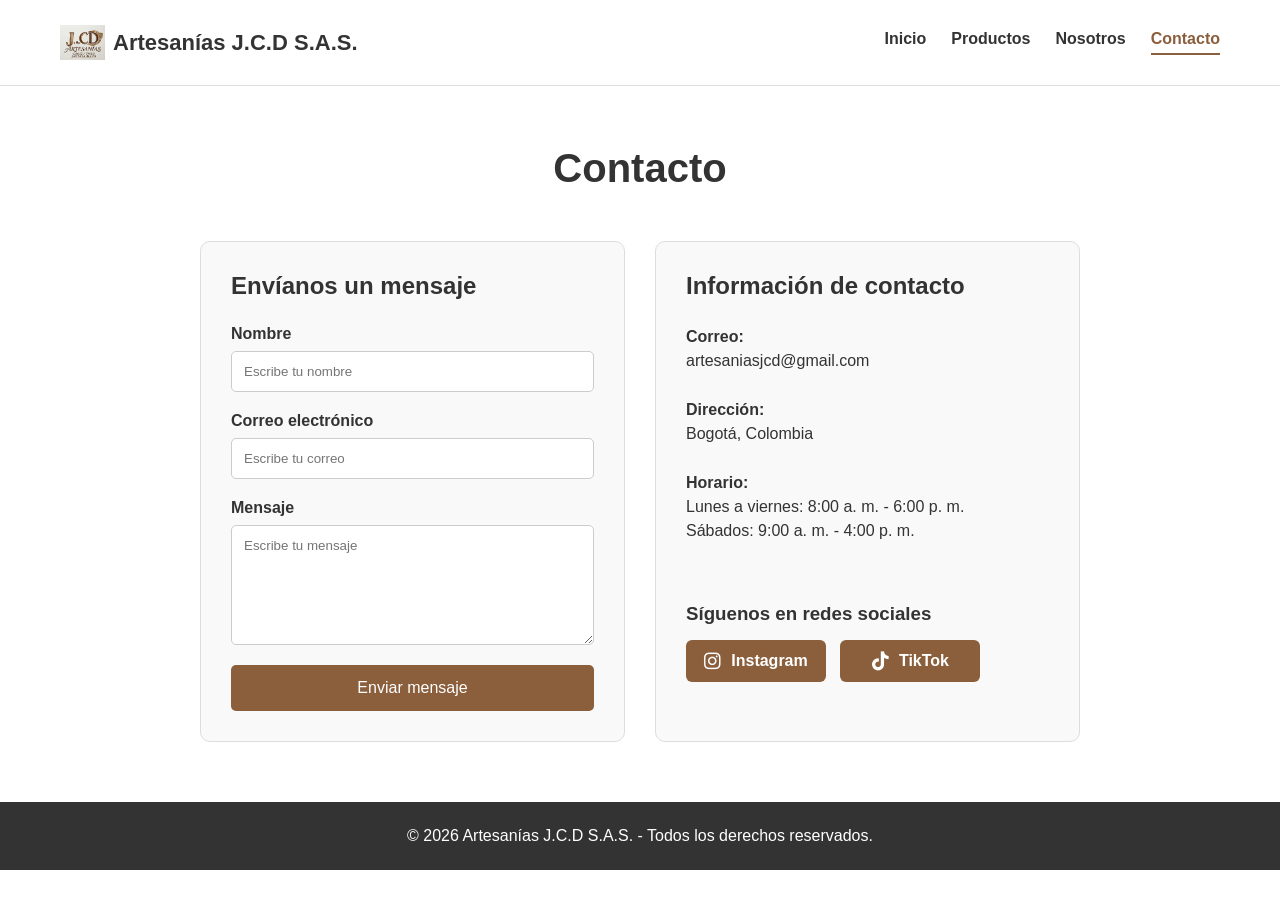
==== commit 3d5822bc: "Se agrega logo al tab" ====
--- a/contacto.html
+++ b/contacto.html
@@ -8,6 +8,8 @@
     <title>Contacto - Artesanías J.C.D S.A.S.</title>
 
     <link rel="stylesheet" href="./CSS/estilos.css">
+
+    <link rel="icon" type="image/jpeg" href="./img/Logo.jpeg">
 
     <link rel="stylesheet"
         href="https://cdnjs.cloudflare.com/ajax/libs/font-awesome/6.5.2/css/all.min.css">
--- a/CSS/estilos.css
+++ b/CSS/estilos.css
@@ -520,10 +520,10 @@
 }
 
 .logo img {
-    width: 28px !important;
-    height: 28px !important;
-    max-width: 28px !important;
-    max-height: 28px !important;
+    width: 45px !important;
+    height: 45px !important;
+    max-width: 45px !important;
+    max-height: 45px !important;
     object-fit: contain;
 }
 
